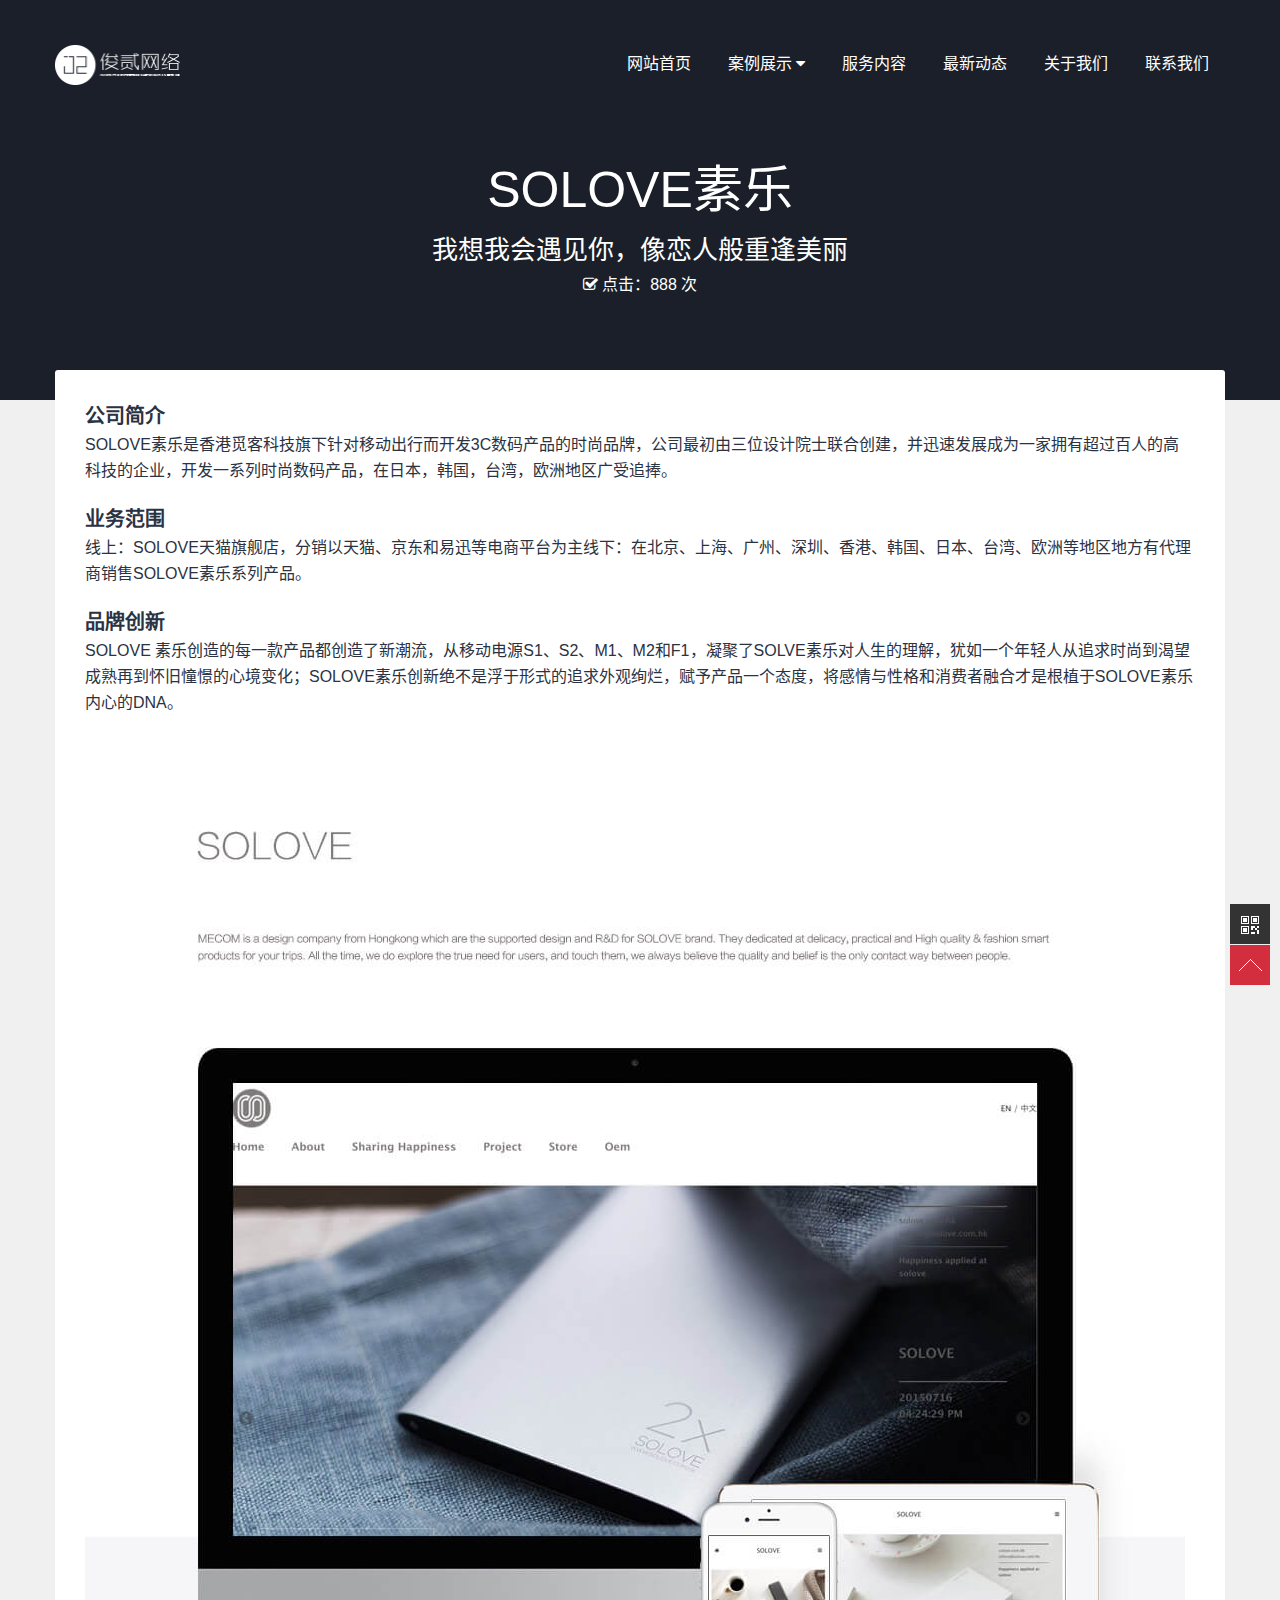
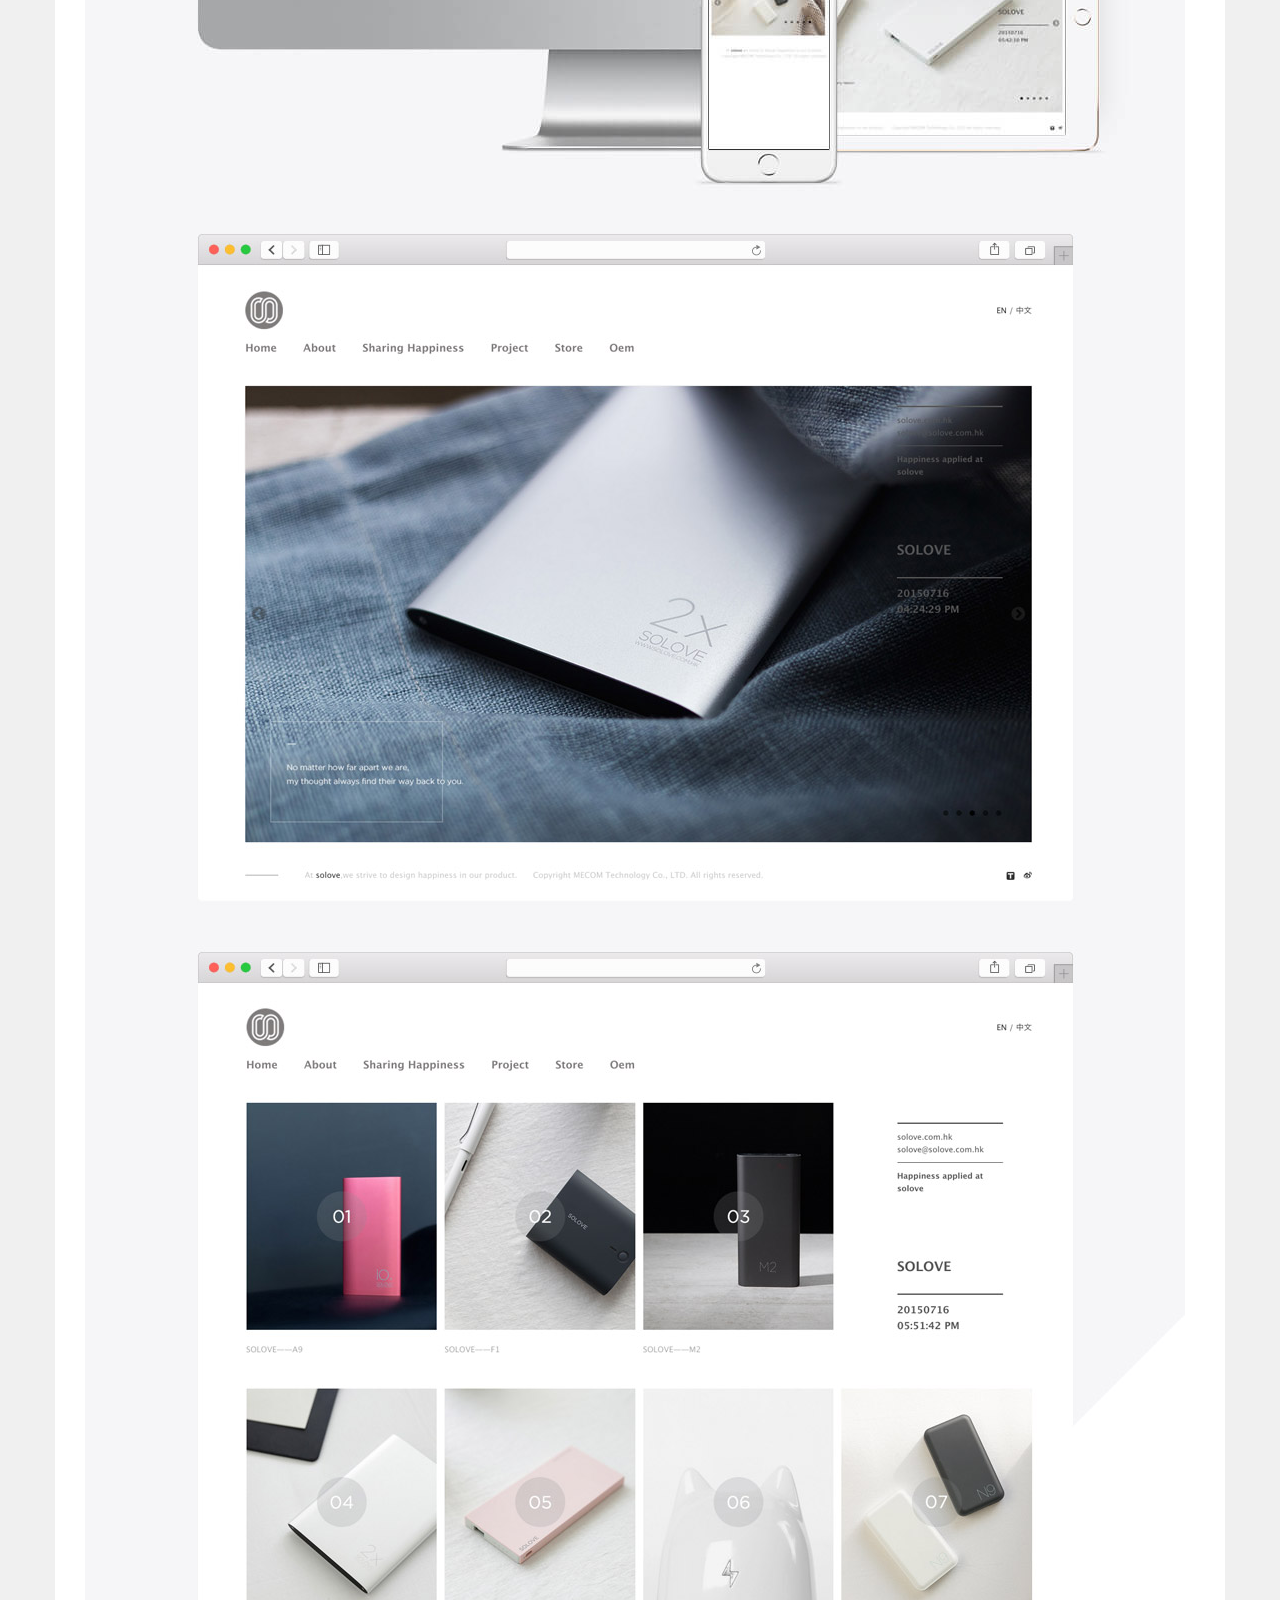
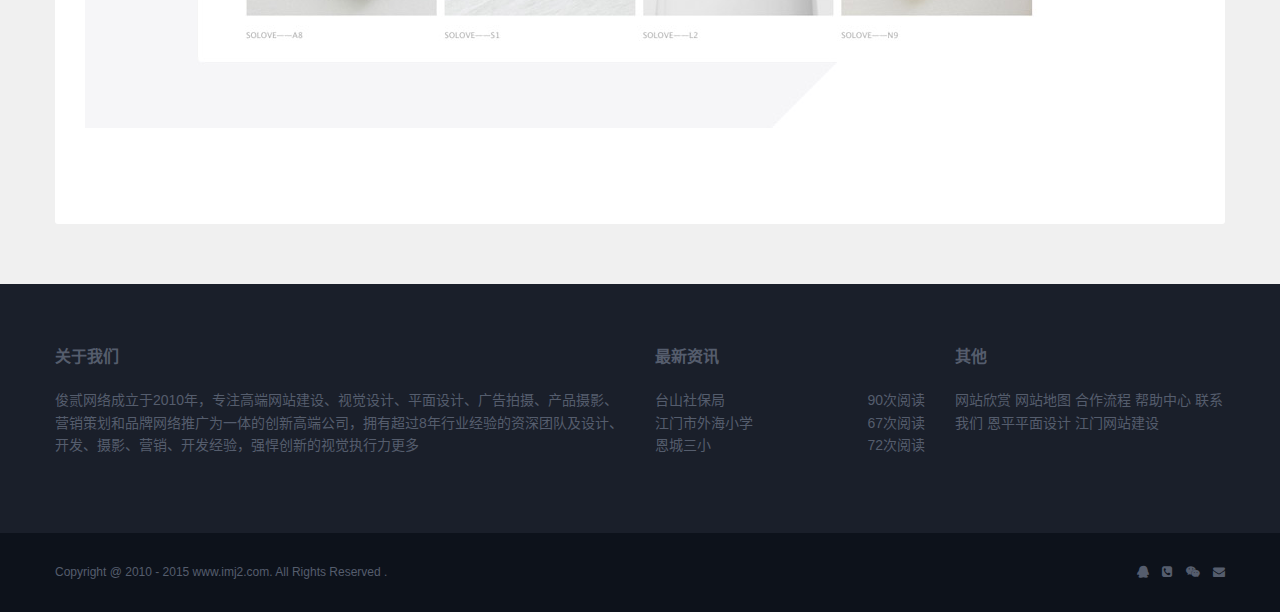
==== 62.html @ 9105c098 "添加初始化模板" ====
<!doctype html>
<html class="no-js" lang="zh-CN">
<head>
	<meta charset="utf-8">
	<meta http-equiv="X-UA-Compatible" content="IE=edge">
	<title>SOLOVE素乐-网站建设-案例展示-俊贰网络</title>
		<meta name="description" content="SOLOVE素乐是香港觅客科技旗下针对移动出行而开发3C数码产品的时尚品牌，公司最初由三位设计院士联合创建，并迅速发展成为一家拥有超过百人的高科技的企业，开发一系列时尚数码产品，在日本，韩国，台...">
		<meta name="viewport"
	content="width=device-width, initial-scale=1.0, minimum-scale=1.0, maximum-scale=1.0, user-scalable=no">
	<meta name="format-detection" content="telephone=no">
	<meta name="renderer" content="webkit">
	<meta http-equiv="Cache-Control" content="no-siteapp">
	<link rel="alternate icon" type="image/png" href="favicon.png">
	<link rel="stylesheet" href="views/IMJ2V2/css/amazeui.min.css">
	<link rel="stylesheet" href="views/IMJ2V2/css/style.css">
	<!-- HTML5 shim and Respond.js IE8 support of HTML5 elements and media queries -->
	<!--[if lt IE 9]>
	<script src="http://apps.bdimg.com/libs/html5shiv/3.7/html5shiv.min.js"></script>
	<script src="http://apps.bdimg.com/libs/respond.js/1.4.2/respond.js"></script>

	<![endif]-->
</head>
<!--[if lt IE 9]>
<div class="am-modal am-modal-no-btn am-modal-active" tabindex="-1" id="doc-modal-1" style="display: block; width: 400px; margin-left: -200px; margin-top: -112px;">
<div class="am-modal-dialog">
<div class="am-modal-hd">365 安全卫士提醒</div>
<div class="am-modal-bd">你的浏览器太古董了，还不换一个你就奥特曼了
    <a href="http://browsehappy.com/" target="_blank" class="am-btn am-btn-danger am-btn-sm am-radius" rel="nofollow">速速点击换一个</a>
    </div>
</div>
</div>
<![endif]-->
<body style="background: #F0F0F0;">
<header class="m-hd">
    <section data-am-sticky class="am-show-md-up">
    <div class="am-container">
        <a href="" rel="nofollow" class="m-logo"><i class="am-icon-spinner"></i> J2 Network</a>
    <!--        <ul class="am-fr m-about">
                <li><a href="about/" class="am-btn am-btn-danger am-btn-sm am-radius" rel="nofollow">关于我们</a></li>
                <li><a href="contact/" class="am-btn am-btn-danger am-btn-sm am-radius" rel="nofollow">联系我们</a></li>
            </ul> -->
        <nav>
          <ul class="m-nav am-nav am-nav-pills am-fr">
            <li><a href="index.html" rel="nofollow">网站首页</a></li>
            <li class="am-dropdown" data-am-dropdown><a href="anli.html" rel="nofollow" class="am-dropdown-toggle" data-am-dropdown-toggle>案例展示 <span class="am-icon-caret-down"></span></a>
              <ul class="am-dropdown-content">
                <li><a href="wangzhan.html" rel="nofollow">网站建设</a></li>
                <li><a href="" rel="nofollow">平面设计</a></li>
                <li><a href="" rel="nofollow">营销策划</a></li>
                <li><a href="" rel="nofollow">广告拍摄</a></li>
                <li><a href="" rel="nofollow">电商设计</a></li>
                <li><a href="" rel="nofollow">品牌策划</a></li>
              </ul>
            </li>
            <li><a href="fuwu.html" rel="nofollow">服务内容</a></li>
            <li><a href="zixun.html" rel="nofollow">最新动态</a></li>
            <li><a href="about.html" rel="nofollow">关于我们</a></li>
            <li><a href="contact.html" rel="nofollow">联系我们</a></li>
          </ul>
        </nav>
    </section>

    </div>
    <nav data-am-widget="header" class="am-header am-show-sm-only">
      <div class="am-header-left am-header-nav">
        <a href="" rel="nofollow">
          <i class="am-header-icon am-icon-home"></i> 首页
        </a>
      </div>
      <h1 class="am-header-title">
        <a href="" rel="nofollow">俊贰网络</a>
      </h1>
      <div class="am-header-right am-header-nav">
        <a href="#right-link" class="" data-am-offcanvas="{target: '#r-nav'}">
          <i class="am-header-icon am-icon-bars"></i> 菜单
        </a>
      </div>
    </nav>

    <!-- 侧边栏内容 -->
    <div id="r-nav" class="am-offcanvas">
      <div class="am-offcanvas-bar am-offcanvas-bar-flip">
        <nav class="am-offcanvas-content">
            <a href="" rel="nofollow"><span class="logo"></span></a>
            <p><i class="am-icon-home"></i> <a href="" rel="nofollow">网站首页</a></p>
            <p><i class="am-icon-desktop"></i> <a href="anli.html" rel="nofollow">案例展示</a></p>
            <p><i class="am-icon-cogs"></i> <a href="fuwu.html" rel="nofollow">服务内容</a></p>
            <p><i class="am-icon-credit-card"></i> <a href="zixun.html" rel="nofollow">最新动态</a></p>

            <p><i class="am-icon-user"></i> <a href="about.html" rel="nofollow">关于我们</a></p>
            <p><i class="am-icon-qq"></i> <a href="contact.html" rel="nofollow">联系我们</a></p>
        </nav>
      </div>
    </div>
</header>
<div class="m-header-banner m-images-show">
	<section class="am-container am-text-center">
			<hgroup>
				<h2>SOLOVE素乐</h2>
				<p>我想我会遇见你，像恋人般重逢美丽</p>
				<div class="data">
					<span><i class="am-icon-check-square-o"></i> 点击：888 次</span>
				</div>
			</hgroup>

	</section>
</div>

<div class="am-container">
	<article class="m-mn-box m-images-container">
		<section>
		<h2>公司简介</h2><p>SOLOVE素乐是香港觅客科技旗下针对移动出行而开发3C数码产品的时尚品牌，公司最初由三位设计院士联合创建，并迅速发展成为一家拥有超过百人的高科技的企业，开发一系列时尚数码产品，在日本，韩国，台湾，欧洲地区广受追捧。</p><h2>业务范围</h2><p>线上：SOLOVE天猫旗舰店，分销以天猫、京东和易迅等电商平台为主线下：在北京、上海、广州、深圳、香港、韩国、日本、台湾、欧洲等地区地方有代理商销售SOLOVE素乐系列产品。</p><h2>品牌创新</h2><p>SOLOVE 素乐创造的每一款产品都创造了新潮流，从移动电源S1、S2、M1、M2和F1，凝聚了SOLVE素乐对人生的理解，犹如一个年轻人从追求时尚到渴望成熟再到怀旧憧憬的心境变化；SOLOVE素乐创新绝不是浮于形式的追求外观绚烂，赋予产品一个态度，将感情与性格和消费者融合才是根植于SOLOVE素乐内心的DNA。</p><p><img src="uploadfiles/image/201509/47.jpg" alt="素乐网站截图"><img src="uploadfiles/image/201509/48.jpg" alt="素乐网站截图"></p><p><br /></p>

		</section>
	</article>
</div>
<footer class="m-footer">

<div class="am-container">
		<section class="am-g m-footer-container">
		<section class="am-u-sm-12 am-u-md-12 am-u-lg-6">
			<h2>关于我们</h2>
			<p>俊贰网络成立于2010年，专注高端网站建设、视觉设计、平面设计、广告拍摄、产品摄影、营销策划和品牌网络推广为一体的创新高端公司，拥有超过8年行业经验的资深团队及设计、开发、摄影、营销、开发经验，强悍创新的视觉执行力<a href="about/" rel="nofollow">更多</a></p>
		</section>
		<section class="am-u-sm-12 am-u-md-6 am-u-lg-3">
            	<h2>最新资讯</h2>
			<ul>
								<li><time class="am-fr">90次阅读</time><a href="post/151">台山社保局</a></li>
								<li><time class="am-fr">67次阅读</time><a href="post/150">江门市外海小学</a></li>
								<li><time class="am-fr">72次阅读</time><a href="post/148">恩城三小</a></li>
							</ul>
		</section>
		<section class="am-u-sm-12 am-u-md-6 am-u-lg-3 subnav">
			<h2>其他</h2>
			<a href="web/" rel="nofollow">网站欣赏</a> <a href="sitemap/">网站地图</a> <a href="hezuo/" rel="nofollow">合作流程</a> <a href="help/" rel="nofollow">帮助中心</a> <a href="contact/" rel="nofollow">联系我们</a>  <a href="http://www.imj2.com/">恩平平面设计</a> <a href="http://www.imj2.com/">江门网站建设</a>
		</section>
	</section>
	</div>

<div class="m-footer-bottom">
	<div class="am-container">
	<div class="am-g">
		<span class="m-u-sm-12 am-u-md-9 am-u-lg-10">Copyright @ 2010 - 2015 www.imj2.com. All Rights Reserved .
</span>
		<span class="m-u-sm-12 am-u-md-3 am-u-lg-2 ico am-text-right am-hide-sm-only a">
			<a href="" data-am-popover="{content: '88888888', trigger: 'hover focus'}" rel="nofollow"><i class="am-icon-qq"></i></a>
			<a href="" data-am-popover="{content: '88888888', trigger: 'hover focus'}" rel="nofollow"><i class="am-icon-phone-square"></i></a>
			<a href="" data-am-popover="{content: '88888888', trigger: 'hover focus'}" rel="nofollow"><i class="am-icon-weixin"></i></a>
			<a href="" data-am-popover="{content: '888@qq.com', trigger: 'hover focus'}" rel="nofollow"><i class="am-icon-envelope"></i></a>
		</span>
	</div>
	</div>
</div>
</footer>
<!--[if lt IE 9]>
<script src="http://libs.baidu.com/jquery/1.11.1/jquery.min.js"></script>
<script src="http://cdn.staticfile.org/modernizr/2.8.3/modernizr.js"></script>
<script src="views/IMJ2V2/js/polyfill/rem.min.js"></script>
<script src="views/IMJ2V2/js/polyfill/respond.min.js"></script>
<script src="views/IMJ2V2/js/amazeui.legacy.js"></script>
<![endif]-->
 <script src="views/IMJ2V2/js/echo.min.js"></script>
 <script>
  echo.init({
    offset: 100,
    throttle: 250,
    unload: false,
    callback: function (element, op) {
      console.log(element, 'has been', op + 'ed')
    }
  });
  // 图片赖加载
  </script>
<!--[if (gte IE 9)|!(IE)]><!-->
<script src="views/IMJ2V2/js/jquery.min.js"></script>
<script src="views/IMJ2V2/js/amazeui.min.js"></script>
<!--<![endif]-->
<script src='/views/IMJ2V2/js/jquery.qrcode.min.js'></script>
<script type="text/javascript">
$(function(){
	var str = "http://www.imj2.com/zixun/";
		$("#code").qrcode({
			render: "table",
			width: 100,
			height:100,
			text: str
		});
})
// 二维码生成
//返回顶部
function imj2(){
	this.init();
}
imj2.prototype = {
	constructor: imj2,
	init: function(){
		this._initBackTop();
	},
	_initBackTop: function(){
		var $backTop = this.$backTop = $('<div class="m-top-cbbfixed">'+
						'<a class="m-top-weixin m-top-cbbtn"">'+
							'<span class="m-top-weixin-icon"></span><div></div>'+
						'</a>'+
						'<a class="m-top-go m-top-cbbtn">'+
							'<span class="m-top-goicon"></span>'+
						'</a>'+
					'</div>');
		$('body').append($backTop);

		$backTop.click(function(){
			$("html, body").animate({
				scrollTop: 0
			}, 120);
		});

		var timmer = null;
		$(window).bind("scroll",function() {
            var d = $(document).scrollTop(),
            e = $(window).height();
            0 < d ? $backTop.css("bottom", "10px") : $backTop.css("bottom", "-90px");
			clearTimeout(timmer);
			timmer = setTimeout(function() {
                clearTimeout(timmer)
            },100);
	   });
	}

}
var imj2 = new imj2();
//end返回顶部
</script>


</body>
</html>
---- views/IMJ2V2/css/style.css ----
@charset "UTF-8";
@import url("style.min.css");
body {
  color: #2b3242;
}

a {
  color: #2b3242;
}

a:hover {
  color: #dd514c;
}

.am-alert {
  margin-bottom: 0;
}

.m-hd ul,
.m-header-banner ul {
  padding: 0;
}
.m-hd ul li,
.m-header-banner ul li {
  list-style-type: none;
}

a,
a:hover,
.m-partner li img,
.m-partner li img:hover,
.m-contact-infobox,
.m-contact-infobox:hover,
.m-footer .ico i,
.m-footer .ico i:hover,
.m-service-page .ico ul li span,
.m-service-page .ico ul li span:hover,
.m-hd .am-sticky,
.m-service-list li:hover {
  -webkit-filter: none;
  -webkit-transition: all 0.5s ease;
  -moz-transition: all 0.5s ease;
  -ms-transition: all 0.5s ease;
  -o-transition: all 0.5s ease;
  transition: all 0.5s ease;
}

[class*=am-u-] + [class*=am-u-]:last-child {
  float: left;
}

.m-images-container section img,
.m-news-container section img {
  max-width: 100%;
  height: auto;
}

.am-container {
  max-width: 1200px;
}

.am-g-fixed {
  max-width: 1200px;
}

/* 头部 */
.m-hd {
  width: 100%;
  position: absolute;
  z-index: 2;
  height: 130px;
  padding: 45px 0 0 0;
}
.m-hd ul {
  margin: 0;
}
.m-hd ul li {
  list-style-type: none;
}
.m-hd .am-container {
  position: relative;
}
.m-hd .am-sticky {
  background: #1a1f2a;
  padding: 15px 0;
  filter: progid:DXImageTransform.Microsoft.Alpha(Opacity=95);
  opacity: 0.95;
}
.m-hd .am-header a {
  color: #fff;
}
.m-hd .m-nav a {
  color: #fff;
}
.m-hd .m-nav a:hover {
  background: #ba1f2e;
  border-radius: 2px;
  -webkit-transition: background-color 300ms ease-out, border-color 300ms ease-out;
  transition: background-color 300ms ease-out, border-color 300ms ease-out;
}
.m-hd .am-nav > li.am-active > a, .m-hd .am-nav > li.am-active > a:focus, .m-hd .am-nav > li.am-active > a:hover {
  color: #fff;
  background-color: #ba1f2e;
  cursor: default;
}
.m-hd .am-dropdown-content {
  background: #ba1f2e;
  border: none;
}
.m-hd .am-dropdown-content > li > a:hover {
  color: #fff;
}
.m-hd .am-dropdown-content:after, .m-hd .am-dropdown-content:before {
  border: 8px dashed #ba1f2e;
}
.m-hd .am-dropdown-content > .am-active > a,
.m-hd .am-dropdown-content > .am-active > a:focus,
.m-hd .am-dropdown-content > .am-active > a:hover {
  background-color: #d22e3e;
}

.m-logo {
  display: block;
  float: left;
  font-size: 22px;
  line-height: 40px;
  width: 165px;
  color: #fff;
  text-indent: -9999px;
  background: url('../images/logo.png?1444011587') no-repeat left center;
  -webkit-background-size: 125px 40px;
  background-size: 125px 40px;
  margin-right: 20px;
}

.m-about li {
  float: left;
  margin-left: 5px;
}

#r-nav .am-offcanvas-bar {
  width: 200px;
}
#r-nav .logo {
  margin-bottom: 20px;
}
#r-nav p {
  border-bottom: 1px solid #4F4F4F;
  padding-bottom: 20px;
}

/* 头部大banner */
.m-header-banner {
  height: 680px;
  -webkit-background-size: cover;
  -moz-background-size: cover;
  -o-background-size: cover;
  background-size: cover;
  background-position: center;
  background-repeat: no-repeat;
  padding-top: 260px;
  color: #fff;
}
.m-header-banner h2 {
  font-size: 50px;
  margin: 0;
  font-weight: 100;
}
.m-header-banner p {
  font-size: 20px;
}
.m-header-banner nav {
  display: inline-block;
}
.m-header-banner nav li {
  float: left;
  margin-right: 10px;
  font-size: 12px;
}
.m-header-banner nav li a {
  color: #fff;
}
.m-header-banner nav li.am-active a {
  font-weight: bold;
}

.m-header-1 {
  height: 180px;
  padding-top: 145px;
  background: #1a1f2a;
}

.m-list-header {
  height: 550px;
}

@media screen and (min-width: 960px) and (max-width: 1199px) {
  .m-header-banner {
    height: 600px;
    padding-top: 240px;
  }
  .m-header-banner h2 {
    font-size: 46px;
    margin: 0;
  }
  .m-header-banner p {
    font-size: 20px;
    padding: 0;
    width: 70%;
  }

  .m-header-1 {
    height: 180px;
    padding-top: 145px;
  }
}
@media screen and (min-width: 768px) and (max-width: 959px) {
  .m-hd .am-nav > li > a {
    position: relative;
    display: block;
    padding: 0.4em;
    font-size: 14px;
  }
  .m-hd .m-about li {
    float: left;
    margin-left: 5px;
    font-size: 14px;
  }
  .m-hd .am-btn {
    padding: 0.5em 0.4em;
  }

  .m-header-banner {
    height: 480px;
    padding-top: 220px;
    text-align: center;
  }
  .m-header-banner h2 {
    font-size: 30px;
    margin: 0;
  }
  .m-header-banner p {
    font-size: 20px;
    padding: 0;
    margin: 30px 0 15px 0;
  }

  .m-header-1 {
    height: 180px;
    padding-top: 145px;
    text-align: left;
  }
}
@media only screen and (min-width: 480px) and (max-width: 767px) {
  .m-hd {
    height: 50px;
    padding: 0;
  }
  .m-hd .am-nav > li > a {
    position: relative;
    display: block;
    padding: 0.4em;
    font-size: 14px;
  }
  .m-hd .m-about {
    display: none;
  }
  .m-hd .m-about li {
    float: left;
    margin-left: 5px;
    font-size: 14px;
  }
  .m-hd .am-btn {
    padding: 0.5em 0.4em;
  }

  .m-header-banner {
    height: 380px;
    padding-top: 120px;
    text-align: center;
  }
  .m-header-banner h2 {
    font-size: 30px;
    margin: 0;
  }
  .m-header-banner p {
    font-size: 18px;
    padding: 0;
    margin: 20px 0 15px 0;
  }

  .m-header-1 {
    height: 120px;
    padding-top: 75px;
    text-align: left;
  }
}
@media screen and (max-width: 479px) {
  .m-hd {
    height: 50px;
    padding: 0;
  }

  .m-header-banner {
    height: 380px;
    padding-top: 120px;
    text-align: center;
  }
  .m-header-banner h2 {
    font-size: 30px;
    margin: 0;
  }
  .m-header-banner p {
    font-size: 14px;
    padding: 0;
    margin: 0;
  }

  .m-header-1 {
    height: 120px;
    padding-top: 75px;
    text-align: left;
  }
}
@media only screen and (-webkit-min-device-pixel-ratio: 2), only screen and (min-device-pixel-ratio: 2) {
  .m-logo {
    background: url('../images/logo@2x.png?1444011698');
    -webkit-background-size: 125px 40px;
    background-size: 125px 40px;
    background-repeat: no-repeat;
  }
}
.am-btn-danger {
  background: #d22e3e;
  border: 1px solid #d22e3e;
}
.am-btn-danger:hover {
  background: #ba1f2e;
  border: 1px solid #ba1f2e;
}

.m-home-box {
  padding-bottom: 50px;
}
.m-home-box h2 {
  margin: 40px 0 0 0;
}
.m-home-box p {
  margin: 0 0 20px 0;
  font-size: 14px;
  color: #737b8a;
}
.m-home-box ul h2 {
  padding: 0;
  margin: 0;
}

.m-mn-box {
  position: relative;
  background-color: #fff;
  margin-bottom: 60px;
}
.m-mn-box section h2 {
  margin: 0;
  padding: 0;
}
.m-mn-box section h3 {
  margin: 20px 0 10px 0;
  padding: 0;
}
.m-mn-box section p {
  margin-top: 0;
}

.m-container {
  margin: 0 0 60px 0;
}

/*
 *首页幻灯片
*/
.am-slider-i2 .am-slider-images {
  height: 680px;
  -webkit-background-size: cover;
  -moz-background-size: cover;
  -o-background-size: cover;
  background-size: cover;
  background-position: center;
  background-repeat: no-repeat;
  color: #fff;
}
.am-slider-i2 .am-slider-desc {
  position: absolute;
  left: 0;
  top: 40%;
  right: 0;
  color: #ffffff;
  text-align: center;
}
.am-slider-i2 .am-slider-content h2 {
  font-size: 40px;
  margin: 0;
  padding: 0;
}
.am-slider-i2 .am-slider-content p {
  margin: 0;
  display: block;
  word-wrap: normal;
  text-overflow: ellipsis;
  white-space: nowrap;
  overflow: hidden;
  font-size: 30px;
}
.am-slider-i2 .am-slider-title {
  font-weight: normal;
  margin-bottom: 5px;
  display: block;
  word-wrap: normal;
  text-overflow: ellipsis;
  white-space: nowrap;
  overflow: hidden;
}
.am-slider-i2 .am-slider-en {
  font-size: 12px;
}
.am-slider-i2 .am-btn {
  margin-top: 20px;
  margin-right: 10px;
}
.am-slider-i2 .am-direction-nav, .am-slider-i2 .am-pauseplay {
  display: none;
}

@media screen and (min-width: 960px) and (max-width: 1199px) {
  .am-slider-i2 .am-slider-images {
    height: 480px;
  }
  .am-slider-i2 .am-slider-desc {
    top: 40%;
  }
  .am-slider-i2 .am-direction-nav, .am-slider-i2 .am-pauseplay {
    display: none;
  }
}
@media screen and (min-width: 768px) and (max-width: 959px) {
  .am-slider-i2 .am-slider-images {
    height: 480px;
  }
  .am-slider-i2 .am-slider-desc {
    top: 200px;
  }
  .am-slider-i2 .am-slider-content h2 {
    font-size: 40px;
  }
  .am-slider-i2 .am-slider-content p {
    font-size: 24px;
  }
  .am-slider-i2 .am-btn {
    margin-top: 10px;
  }
  .am-slider-i2 .am-direction-nav, .am-slider-i2 .am-pauseplay {
    display: none;
  }
}
@media only screen and (min-width: 480px) and (max-width: 767px) {
  .am-slider-i2 .am-slider-images {
    height: 280px;
  }
  .am-slider-i2 .am-slider-desc {
    text-align: center;
    top: 35%;
  }
  .am-slider-i2 .am-slider-content h2 {
    font-size: 20px;
  }
  .am-slider-i2 .am-slider-content p {
    font-size: 14px;
  }
  .am-slider-i2 .am-btn {
    margin-top: 10px;
  }
  .am-slider-i2 .am-direction-nav, .am-slider-i2 .am-pauseplay {
    display: none;
  }
}
@media screen and (max-width: 479px) {
  .am-slider-i2 .am-slider-images {
    height: 280px;
  }
  .am-slider-i2 .am-slider-desc {
    text-align: center;
    top: 110px;
  }
  .am-slider-i2 .am-slider-content h2 {
    font-size: 20px;
  }
  .am-slider-i2 .am-slider-content p {
    font-size: 14px;
  }
  .am-slider-i2 .am-btn {
    margin-top: 10px;
  }
  .am-slider-i2 .am-direction-nav, .am-slider-i2 .am-pauseplay {
    display: none;
  }
}
.m-case-list li {
  margin-top: 0;
  margin-bottom: 0;
  padding-bottom: 5px;
}
.m-case-list li figure {
  margin-bottom: 0;
  position: relative;
  z-index: 1;
  display: inline-block;
  overflow: hidden;
  background: #000;
  text-align: center;
  cursor: pointer;
}
.m-case-list li figure img {
  position: relative;
  display: block;
}
.m-case-list li figure figcaption {
  padding: 2em;
  color: #fff;
  text-transform: uppercase;
  font-size: 1.25em;
  -webkit-backface-visibility: hidden;
  backface-visibility: hidden;
  margin-top: 120px;
}
.m-case-list li figure figcaption::before, .m-case-list li figure figcaption::after {
  pointer-events: none;
}
.m-case-list li figure figcaption, .m-case-list li figure a {
  position: absolute;
  top: 0;
  left: 0;
  width: 100%;
  height: 100%;
}
.m-case-list li figure a {
  z-index: 1000;
  text-indent: 200%;
  white-space: nowrap;
  font-size: 0;
  opacity: 0;
}
.m-case-list li figure h3 {
  word-spacing: -0.15em;
  font-weight: 300;
}
.m-case-list li figure h3 span {
  font-weight: 800;
}
.m-case-list li figure h3, .m-case-list li figure p {
  margin: 0;
}
.m-case-list li figure p {
  letter-spacing: 1px;
  font-size: 68.5%;
}

figure.effect-lily img {
  width: -webkit-calc(100% + 50px);
  width: calc(100% + 50px);
  -webkit-transition: opacity 0.35s, -webkit-transform 0.35s;
  transition: opacity 0.35s, transform 0.35s;
  background: url('../images/loading.gif?1440224064') 50% 50% no-repeat;
}
figure.effect-lily figcaption {
  top: auto;
  bottom: 0;
  text-align: left;
}
figure.effect-lily h3, figure.effect-lily p {
  -webkit-transform: translate3d(0, 40px, 0);
  transform: translate3d(0, 40px, 0);
}
figure.effect-lily h3 {
  -webkit-transition: -webkit-transform 0.35s;
  transition: transform 0.35s;
}
figure.effect-lily p {
  color: rgba(255, 255, 255, 0.6);
  opacity: 0;
  -webkit-transition: opacity 0.2s, -webkit-transform 0.35s;
  transition: opacity 0.2s, transform 0.35s;
}
figure.effect-lily:hover img, figure.effect-lily:hover p {
  opacity: 1;
}
figure.effect-lily:hover img, figure.effect-lily:hover h3, figure.effect-lily:hover p {
  -webkit-transform: translate3d(0, 0, 0);
  transform: translate3d(0, 0, 0);
  color: #fff;
}
figure.effect-lily:hover img {
  opacity: .4;
}
figure.effect-lily:hover p {
  -webkit-transition-delay: 0.05s;
  transition-delay: 0.05s;
  -webkit-transition-duration: 0.35s;
  transition-duration: 0.35s;
}

.m-cat-nav {
  border-bottom: 1px solid #E9E9E9;
  margin-bottom: 40px;
}
.m-cat-nav ul li {
  float: left;
  list-style-type: none;
  margin-right: 20px;
  padding-top: 20px;
}
.m-cat-nav ul li.am-active a {
  color: #dd514c;
}
.m-cat-nav p {
  font-size: 12px;
  margin-bottom: 60px;
}

/* 联系我们 */
.m-contact {
  background: url('../images/home-bg.jpg?1443942382') 50% 0 no-repeat fixed;
  padding: 30px 0 50px 0;
  color: #fff;
}
.m-contact p {
  color: #fff;
}

.m-contact-us {
  padding: 40px 0;
}
.m-contact-us span {
  padding-top: 10px;
}
.m-contact-us .am-btn {
  width: 100%;
}

.m-contact-infobox {
  border: 1px solid #D8D8D8;
  background: #fff;
  border-radius: 5px;
  padding: 40px 0;
  text-align: center;
}
.m-contact-infobox:hover {
  border: 1px solid #0d121b;
  background: #1a1f2a;
  color: #fff;
}

@media only screen and (min-width: 480px) and (max-width: 767px) {
  .m-contact-us {
    text-align: center;
  }
}
@media screen and (max-width: 479px) {
  .m-contact-us {
    text-align: center;
  }
}
/* 图片模块 */
.m-images-container {
  margin-top: -30px;
  border-radius: 3px;
}
.m-images-container section {
  padding: 30px;
}
.m-images-container section p {
  margin-bottom: 2rem;
}

.m-images-show {
  height: 400px;
  padding-top: 150px;
  background: #1a1f2a;
}
.m-images-show hgroup h1 {
  font-size: 58px;
  line-height: 68px;
  font-weight: normal;
  margin-bottom: 30px;
}
.m-images-show hgroup p {
  width: 100%;
  font-size: 26px;
  margin: 0;
}
.m-images-show hgroup ul {
  margin: 0;
  font-size: 14px;
  display: inline-block;
}
.m-images-show hgroup ul li {
  float: left;
  margin-right: 5px;
  padding-bottom: 30px;
}
.m-images-show .am-animation-fade {
  -webkit-animation-duration: .4s;
  animation-duration: .4s;
}

@media screen and (min-width: 960px) and (max-width: 1199px) {
  .m-images-show {
    height: 400px;
    padding-top: 15 0px;
  }
}
@media screen and (min-width: 768px) and (max-width: 959px) {
  .m-images-show {
    height: 300px;
    padding-top: 130px;
  }
  .m-images-show hgroup h1 {
    font-size: 48px;
    line-height: 48px;
  }
  .m-images-show hgroup p {
    width: 100%;
    font-size: 16px;
    margin: 0;
  }
  .m-images-show hgroup ul {
    margin: 0;
    font-size: 12px;
  }
}
@media only screen and (min-width: 480px) and (max-width: 767px) {
  .m-images-show {
    height: 300px;
    padding-top: 110px;
  }
  .m-images-show hgroup h1 {
    font-size: 28px;
    line-height: 28px;
  }
  .m-images-show hgroup p {
    width: 100%;
    font-size: 14px;
    margin: 0;
  }
  .m-images-show hgroup ul {
    margin: 0;
    font-size: 12px;
  }
}
@media screen and (max-width: 479px) {
  .m-images-show {
    height: 200px;
    padding-top: 70px;
    text-align: center;
  }
  .m-images-show hgroup h1 {
    font-size: 28px;
    line-height: 28px;
  }
  .m-images-show hgroup p {
    width: 100%;
    font-size: 14px;
    margin: 0;
  }
  .m-images-show hgroup ul {
    margin: 0;
    font-size: 12px;
  }
}
/* 文章模块 */
.m-news article {
  margin-bottom: 80px;
  position: relative;
}
.m-news h3 {
  font-size: 28px;
}

.m-news-date {
  font-family: arial;
  color: #999;
  border-right: 1px solid #e9e9e9;
}
.m-news-date span {
  display: block;
  font-size: 40px;
  color: #333;
}

.m-news-data {
  padding-bottom: 30px;
}
.m-news-data span {
  color: #aaa;
  margin-right: 20px;
}

.m-news-desc {
  color: #2b3242;
  height: 100px;
  overflow: hidden;
}

.m-news-container {
  margin-top: 60px;
  margin-bottom: 60px;
  -moz-border-radius: 3px;
  -webkit-border-radius: 3px;
  border-radius: 3px;
  background: #fff;
}
.m-news-container header {
  background: #1a1f2a;
  border-radius: 3px 3px 0 0;
  color: #fff;
  padding: 20px;
}
.m-news-container header a {
  color: #fff;
}
.m-news-container header span {
  margin-right: 10px;
}
.m-news-container section {
  padding: 40px 20px 20px;
}
.m-news-container section .com a {
  color: #dd514c;
}

/* 服务内容 */
.m-services {
  background: #1a1f2a;
  padding: 40px 0 40px 0;
  color: #fff;
}

.m-service-container {
  margin: 0 0 60px 0;
}
.m-service-container .am-pagination {
  margin-top: 20px;
}
.m-service-container .am-pagination .am-active a {
  background: #DD514E;
  border-color: #dd514c;
}

.m-service-list li {
  margin-bottom: 30px;
  padding: 15px;
  border: 1px solid #fff;
}
.m-service-list li:hover {
  background: #d22e3e;
  border: 1px solid #d22e3e;
  border-left: 10px solid #ba1f2e;
  color: #fff;
  margin-bottom: 30px;
}

.m-service-list-icon {
  font-size: 50px;
  text-align: center;
}

/** 网站欣赏列表 **/
.m-web-list figure {
  background: #fff;
}
.m-web-list figure h3 {
  margin: 0;
}
.m-web-list figure figcaption {
  padding: 10px;
}

.m-list article {
  margin-bottom: 60px;
}

/** 相关网站 **/
.m-web-relevantdesc {
  font-size: 12px;
  height: 40px;
  overflow: hidden;
}

/* tag */
.m-item {
  margin-top: 60px;
}
.m-item article .thumbnail {
  height: 200px;
  overflow: hidden;
}

@media only screen and (min-width: 480px) and (max-width: 767px) {
  .m-contact-us {
    text-align: center;
  }
}
@media screen and (max-width: 479px) {
  .m-contact-us {
    text-align: center;
  }
}
/* 协助伙伴 */
.m-partner li img {
  border: 1px solid #E9E9E9;
  -webkit-filter: grayscale(1);
}
.m-partner li img:hover {
  border: 1px solid #737b8a;
}
.m-partner p {
  margin: 0 0 30px 0;
}

@media only screen and (min-width: 480px) and (max-width: 767px) {
  .m-contact-us {
    text-align: center;
  }
}
@media screen and (max-width: 479px) {
  .m-contact-us {
    text-align: center;
  }
}
/*返回顶部*/
.m-top-cbbfixed {
  position: fixed;
  right: 10px;
  transition: bottom ease .3s;
  bottom: -85px;
  z-index: 3;
  cursor: pointer;
}

.m-top-cbbtn {
  width: 40px;
  height: 40px;
  display: block;
  background-color: #d22e3e;
}

.m-top-go {
  transition: background-color ease .3s;
  margin-top: 1px;
}
.m-top-go:hover {
  background-color: #ba1f2e;
}

.m-top-goicon {
  float: left;
  margin: 14px 0 0 9px;
  width: 23px;
  height: 12px;
  background: url('../images/side-icon02.png?1406598120');
}

.m-top-weixin {
  background: #333;
}
.m-top-weixin div {
  background: url('../images/weixin.png?1440917261');
  width: 194px;
  height: 199px;
  position: absolute;
  left: -194px;
  top: -115px;
  opacity: 0;
  transform: scale(0);
  -webkit-transform: scale(0);
  transform-origin: 100% 70%;
  -webkit-transform-origin: 100% 70%;
  transition: transform ease .3s, opacity ease .3s;
  -webkit-transition: all ease .3s;
  display: none\0;
  *display: none;
}
.m-top-weixin:hover div {
  display: block;
  transform: scale(1);
  -webkit-transform: scale(1);
  opacity: 1;
  *display: block;
}

.m-top-weixin-icon {
  float: left;
  margin: 12px 0 0 11px;
  width: 18px;
  height: 18px;
  background: url('../images/side-icon01.png?1406598156');
}

/* 网站底部 */
.m-footer {
  background: #1a1f2a;
  padding: 60px 0 0 0;
  color: #555d6d;
  font-size: 14px;
}
.m-footer a {
  color: #555d6d;
}
.m-footer a:hover {
  color: #d22e3e;
}
.m-footer ul {
  list-style-type: none;
  padding: 0;
  margin: 0;
}
.m-footer section h2 {
  font-size: 16px;
  margin-bottom: 20px;
}
.m-footer i {
  margin-left: 10px;
}

.m-footer-container,
.m-footer-flink {
  padding-bottom: 60px;
}

.m-footer-subnav a,
.m-footer-flink a {
  margin-right: 10px;
}

.m-footer-bottom {
  background: #0d121b;
  font-size: 12px;
  padding: 30px 0;
  color: #555d6d;
}
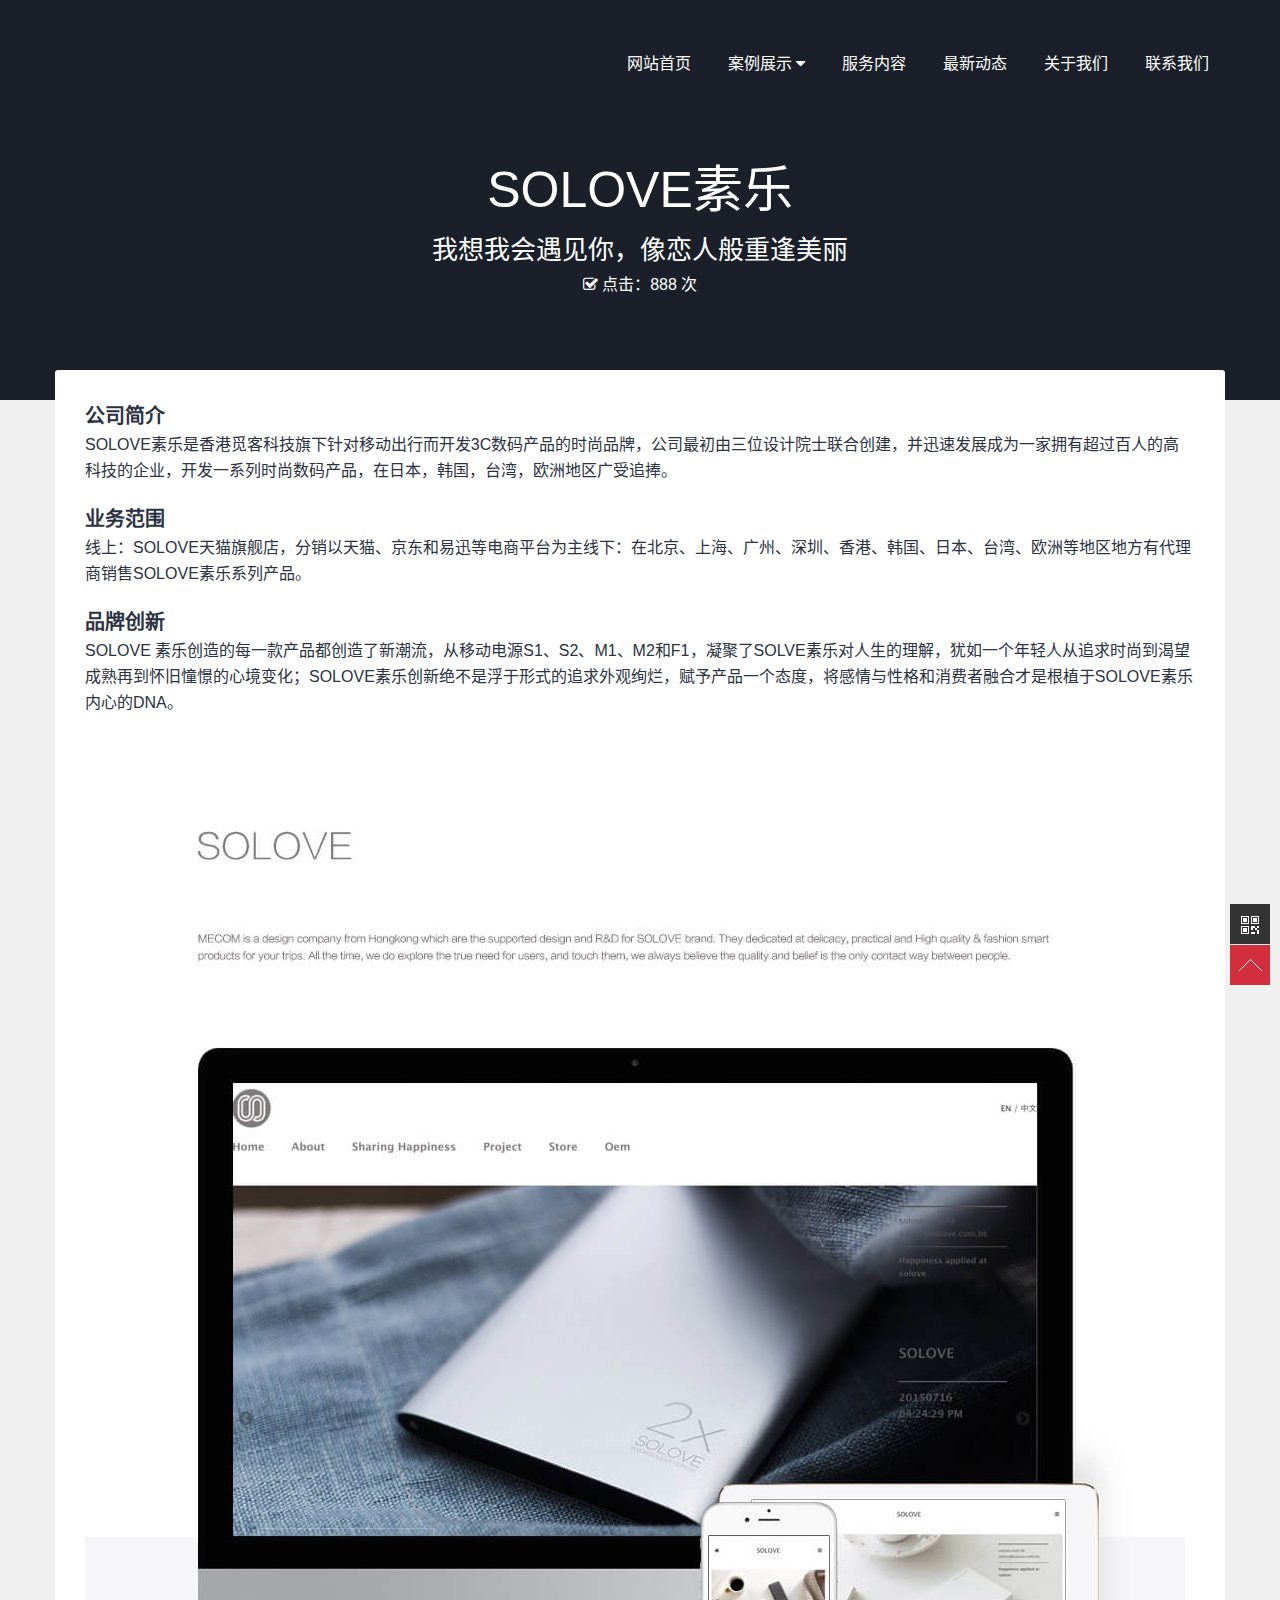
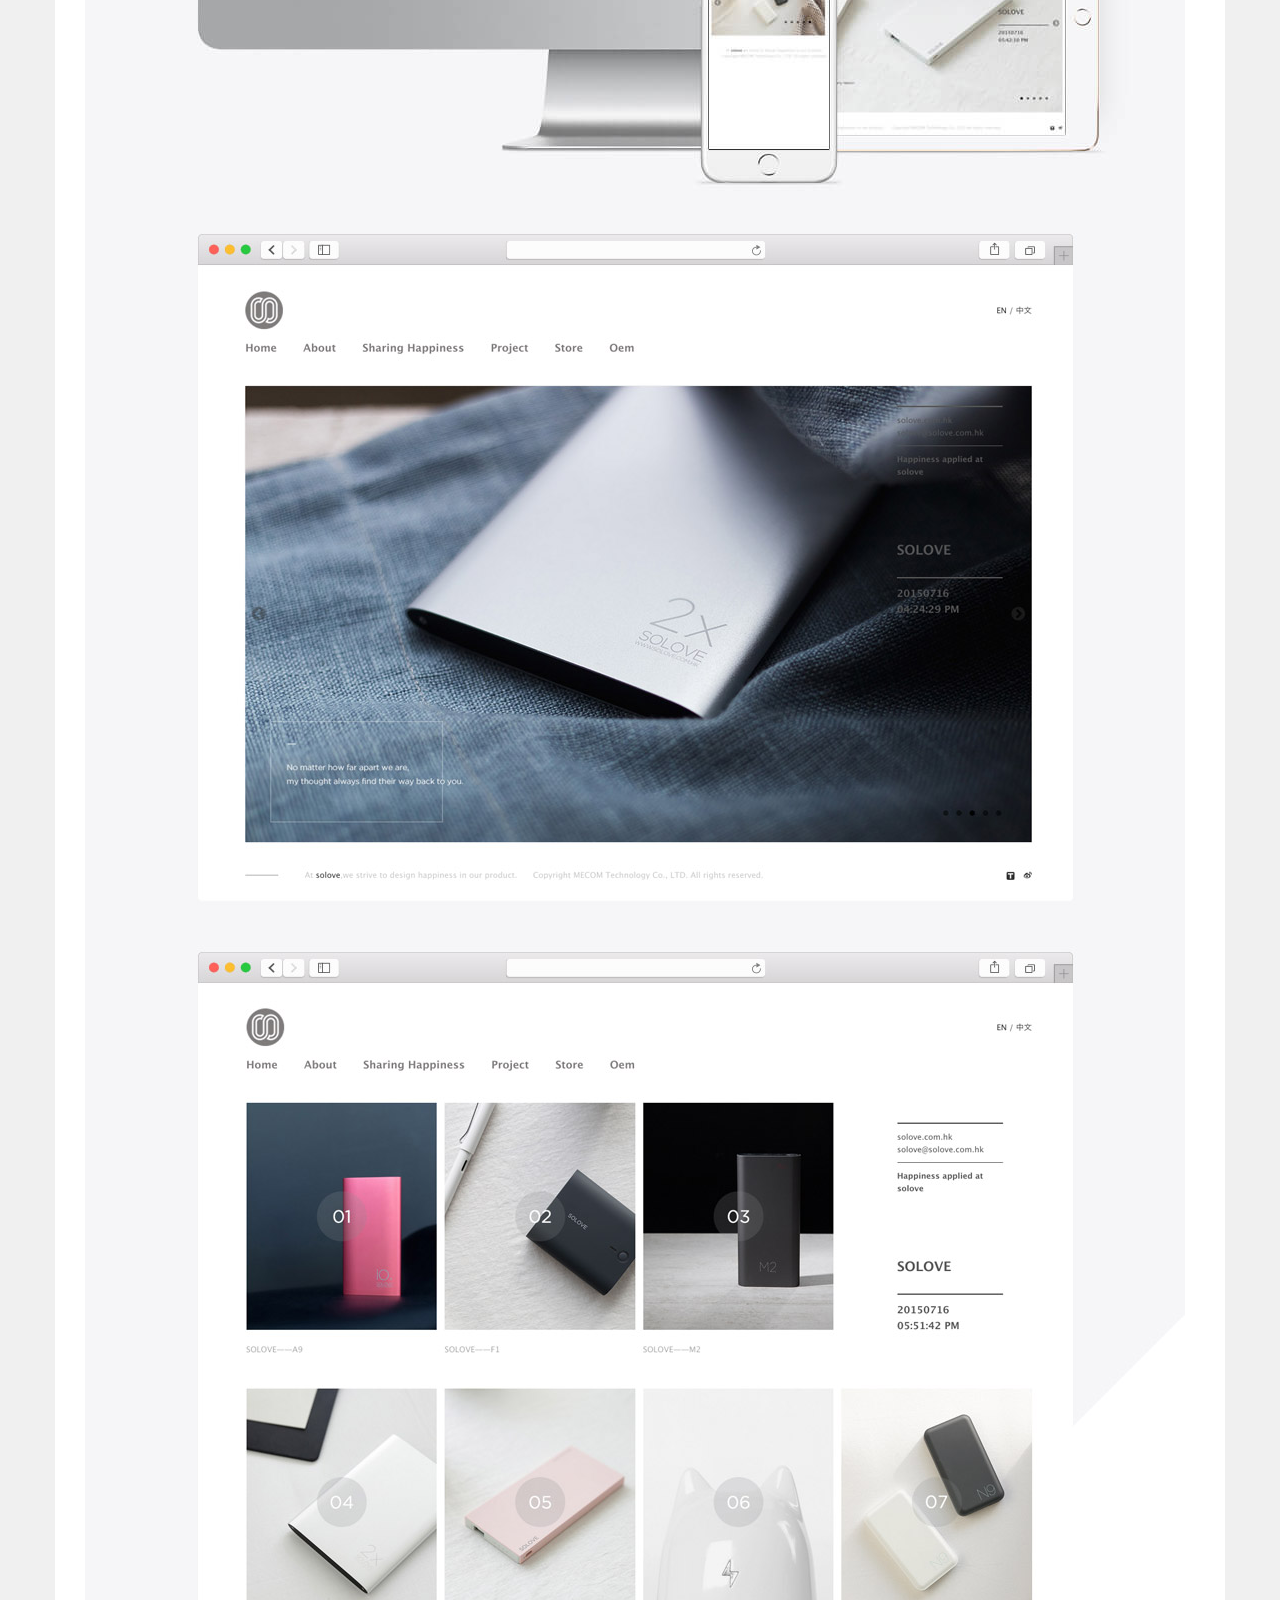
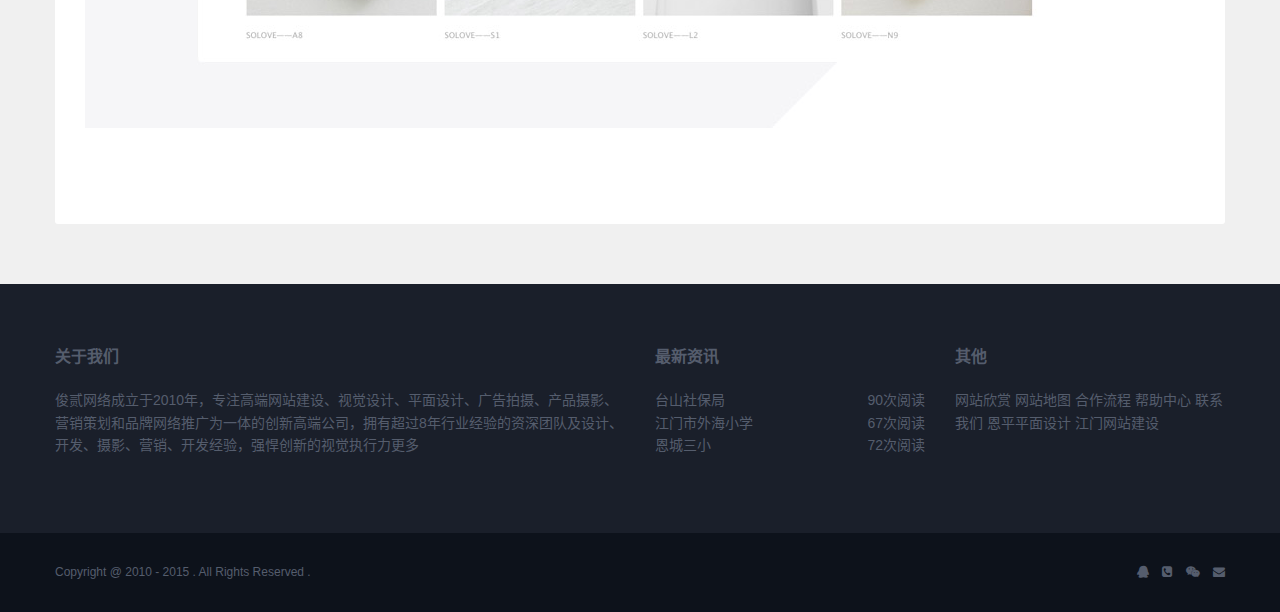
==== commit 2a63c145: "update info" ====
--- a/62.html
+++ b/62.html
@@ -141,7 +141,7 @@
 <div class="m-footer-bottom">
 	<div class="am-container">
 	<div class="am-g">
-		<span class="m-u-sm-12 am-u-md-9 am-u-lg-10">Copyright @ 2010 - 2015 www.imj2.com. All Rights Reserved .
+		<span class="m-u-sm-12 am-u-md-9 am-u-lg-10">Copyright @ 2010 - 2015 . All Rights Reserved .
 </span>
 		<span class="m-u-sm-12 am-u-md-3 am-u-lg-2 ico am-text-right am-hide-sm-only a">
 			<a href="" data-am-popover="{content: '88888888', trigger: 'hover focus'}" rel="nofollow"><i class="am-icon-qq"></i></a>
@@ -233,4 +233,4 @@
 
 
 </body>
-</html>+</html>
--- a/views/IMJ2V2/css/style.css
+++ b/views/IMJ2V2/css/style.css
@@ -127,7 +127,7 @@
   width: 165px;
   color: #fff;
   text-indent: -9999px;
-  background: url('../images/logo.png?1444011587') no-repeat left center;
+  /*background: url('../images/logo.png?1444011587') no-repeat left center;*/
   -webkit-background-size: 125px 40px;
   background-size: 125px 40px;
   margin-right: 20px;
